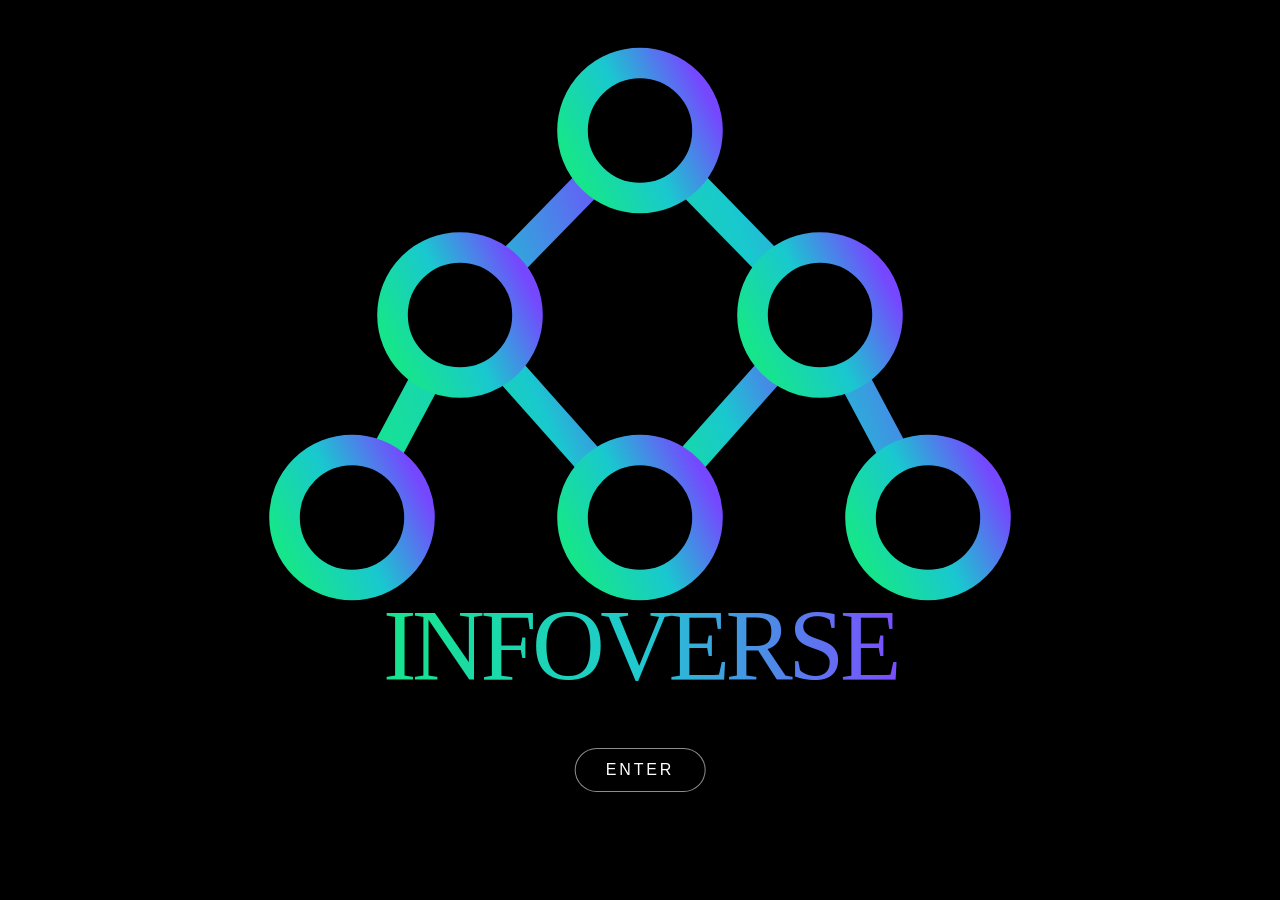
==== index.html @ 0129d110 "Restore separate left and right logo half panels" ====
<!DOCTYPE html>
<html lang="en">
<head>
  <meta charset="UTF-8">
  <meta name="viewport" content="width=device-width, initial-scale=1.0">
  <title>Infoverse</title>
  <link rel="stylesheet" href="style.css">
</head>
<body>
  <main id="app">
    <section id="intro" class="intro" aria-label="Welcome">
      <div id="logoStage" class="logo-stage">
        <img id="introLogo" class="intro-logo" src="assets/infoverse.svg" alt="Infoverse logo">

        <div id="logoLeft" class="logo-half logo-left" aria-hidden="true"></div>
        <div id="logoRight" class="logo-half logo-right" aria-hidden="true"></div>

        <button id="enterButton" class="enter-button" type="button">
          ENTER
        </button>
      </div>
    </section>

    <section id="mainPage" class="main-page" aria-hidden="true">
      <div class="side-logo side-logo-left" aria-hidden="true"></div>
      <div class="side-logo side-logo-right" aria-hidden="true"></div>
      <header class="site-header">
        <img class="header-logo" src="assets/infoverse.svg" alt="Infoverse">
        <h1>Infoverse</h1>
      </header>

      <div class="module-grid">
        <a class="module-card" href="#">
          <span>01</span>
          <h2>Learn</h2>
          <p>Build your analytics knowledge from beginner to advanced.</p>
        </a>

        <a class="module-card" href="#">
          <span>02</span>
          <h2>Games</h2>
          <p>Practice analytical thinking through interactive games.</p>
        </a>

        <a class="module-card" href="#">
          <span>03</span>
          <h2>Challenges</h2>
          <p>Compete, solve problems and test your skills.</p>
        </a>
      </div>
    </section>
  </main>

  <script src="script.js"></script>
</body>
</html>
---- style.css ----
:root {
  --logo-bg: #000000;
  --accent: #9b6cff;
  --text: #f5f1fa;
  --muted: #aaa0b5;
  --card: #151515;
}

* { box-sizing: border-box; }

html, body {
  margin: 0;
  width: 100%;
  min-height: 100%;
  font-family: Arial, Helvetica, sans-serif;
  background: var(--logo-bg);
  color: var(--text);
}

body { overflow: hidden; }

button, a { font: inherit; }

.intro {
  position: fixed;
  inset: 0;
  z-index: 10;
  display: grid;
  place-items: center;
  background: #000;
  overflow: hidden;
}

/* The supplied logo is square. The largest undistorted square that can fit
   inside the viewport is used, leaving black space on the remaining sides. */
.logo-stage {
  position: relative;
  width: min(100vw, 100vh);
  height: min(100vw, 100vh);
  display: grid;
  place-items: center;
  overflow: visible;
  background: #000;
}

.intro-logo {
  position: absolute;
  inset: 0;
  width: 100%;
  height: 100%;
  object-fit: contain;
  display: block;
  z-index: 1;
}

.enter-button {
  position: absolute;
  z-index: 4;
  left: 50%;
  bottom: 12%;
  transform: translateX(-50%);
  border: 1px solid rgba(255,255,255,.55);
  border-radius: 999px;
  padding: 12px 30px;
  background: rgba(0,0,0,.72);
  color: white;
  cursor: pointer;
  letter-spacing: .18em;
  transition: transform .2s ease, background .2s ease;
}

.enter-button:hover {
  transform: translateX(-50%) scale(1.05);
  background: rgba(155,108,255,.25);
}

.enter-button:focus-visible {
  outline: 2px solid var(--accent);
  outline-offset: 5px;
}

/* Both halves use the exact supplied logo and are clipped at the centre.
   The left half travels left; the right half travels right. */
.logo-half {
  position: absolute;
  inset: 0;
  z-index: 3;
  background-image: url("assets/infoverse.svg");
  background-repeat: no-repeat;
  background-size: contain;
  background-position: center;
  pointer-events: none;
  opacity: 0;
}

.logo-left { clip-path: inset(0 50% 0 0); }
.logo-right { clip-path: inset(0 0 0 50%); }

.intro.leaving .intro-logo {
  opacity: 0;
  transition: opacity .15s ease;
}

.intro.leaving .logo-half { opacity: 1; }

.intro.leaving .logo-left {
  animation: split-left .85s cubic-bezier(.65,0,.2,1) forwards;
}

.intro.leaving .logo-right {
  animation: split-right .85s cubic-bezier(.65,0,.2,1) forwards;
}

.intro.leaving .enter-button {
  opacity: 0;
  transform: translateX(-50%) scale(.85);
  transition: opacity .2s ease, transform .2s ease;
}

@keyframes split-left {
  from { transform: translateX(0); }
  to { transform: translateX(-100vw); }
}

@keyframes split-right {
  from { transform: translateX(0); }
  to { transform: translateX(100vw); }
}

.main-page {
  position: fixed;
  inset: 0;
  overflow-y: auto;
  background: #000;
  opacity: 0;
  transform: scale(1.03);
  pointer-events: none;
  padding: 40px clamp(24px, 6vw, 96px);
}

.main-page.visible {
  opacity: 1;
  transform: scale(1);
  pointer-events: auto;
  transition: opacity .55s ease, transform .7s ease;
}

/* One continuous logo spans the entire page.
   The centre cards cover the middle, leaving the TRUE left and right
   portions of this same logo visible at the sides. */
.side-logo {
  position: fixed;
  inset: 0;
  width: 100vw;
  height: 100vh;
  background-image: url("assets/infoverse.svg");
  background-repeat: no-repeat;
  background-size: 100vw 100vw;
  background-position: center center;
  pointer-events: none;
  z-index: 0;
  opacity: 0.9;
}

/* Keep the central content above the logo. */

.site-header {
  position: relative;
  z-index: 2;
  display: flex;
  align-items: center;
  gap: 16px;
  margin-bottom: clamp(50px, 9vh, 100px);
}

.header-logo {
  width: 72px;
  height: 72px;
  object-fit: contain;
}

.site-header h1 {
  margin: 0;
  font-size: clamp(28px, 4vw, 52px);
}

.module-grid {
  position: relative;
  z-index: 2;
  width: min(100%, 1210px);
  display: grid;
  grid-template-columns: repeat(3, minmax(0, 1fr));
  gap: 24px;
  max-width: 1210px;
  margin: auto;
}

.module-card {
  min-height: 300px;
  padding: 30px;
  border: 1px solid rgba(255,255,255,.12);
  border-radius: 24px;
  background: var(--card);
  color: var(--text);
  text-decoration: none;
  transition: transform .25s ease, border-color .25s ease;
}

.module-card:hover {
  transform: translateY(-8px);
  border-color: rgba(155,108,255,.7);
}

.module-card span {
  color: var(--accent);
  font-size: 14px;
  letter-spacing: .15em;
}

.module-card h2 {
  margin: 65px 0 12px;
  font-size: clamp(30px, 4vw, 48px);
}

.module-card p {
  color: var(--muted);
  line-height: 1.6;
  max-width: 360px;
}

@media (max-width: 800px) {
  body { overflow: auto; }
  .module-grid { grid-template-columns: 1fr; }
  .module-card { min-height: 220px; }
  .module-card h2 { margin-top: 35px; }
}
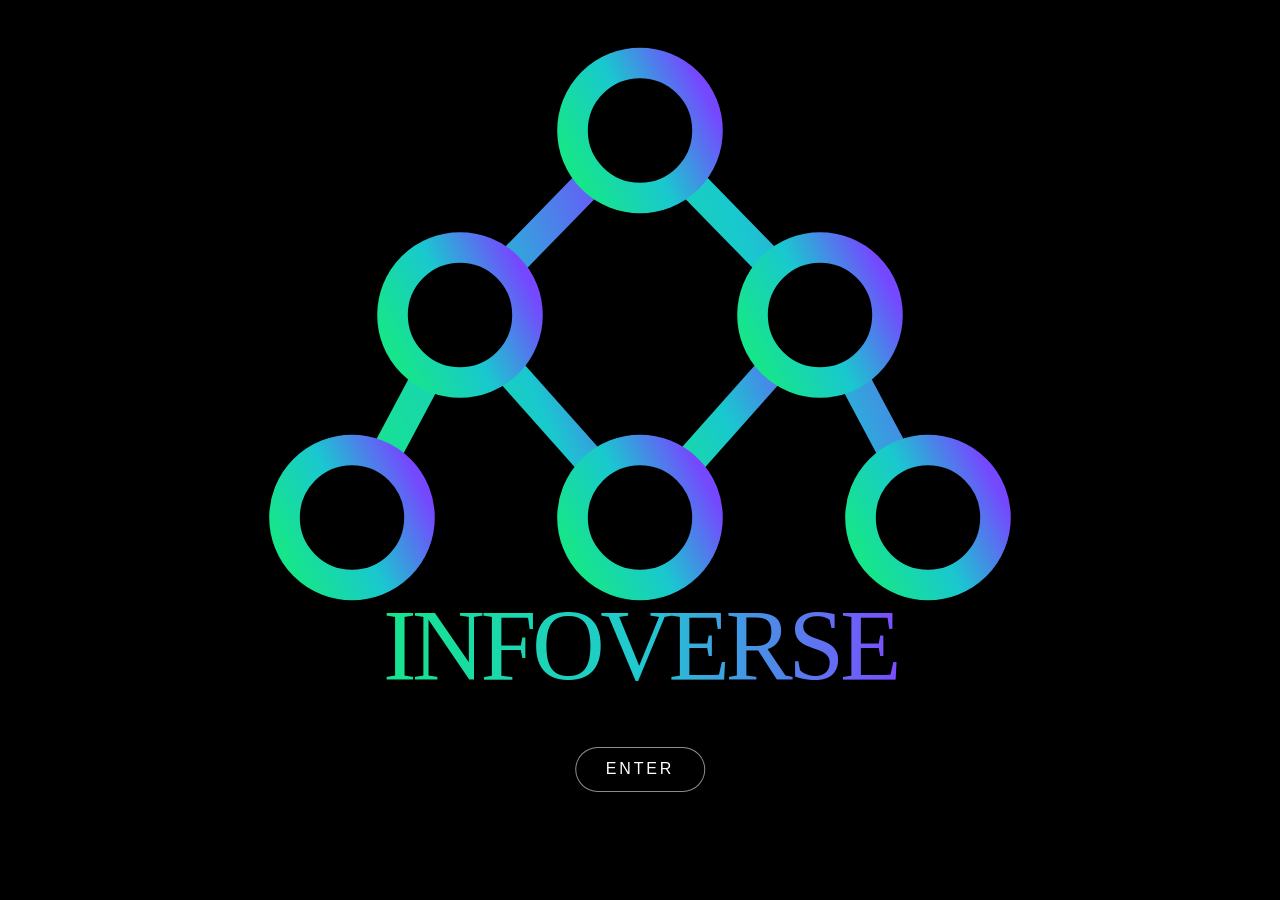
==== commit a62983d6: "Split site sections into responsive modules" ====
--- a/index.html
+++ b/index.html
@@ -1,56 +1,55 @@
-<!DOCTYPE html>
+<!doctype html>
 <html lang="en">
 <head>
-  <meta charset="UTF-8">
-  <meta name="viewport" content="width=device-width, initial-scale=1.0">
+  <meta charset="utf-8">
+  <meta name="viewport" content="width=device-width, initial-scale=1">
+  <meta name="theme-color" content="#030708">
   <title>Infoverse</title>
   <link rel="stylesheet" href="style.css">
 </head>
 <body>
   <main id="app">
     <section id="intro" class="intro" aria-label="Welcome">
-      <div id="logoStage" class="logo-stage">
-        <img id="introLogo" class="intro-logo" src="assets/infoverse.svg" alt="Infoverse logo">
-
-        <div id="logoLeft" class="logo-half logo-left" aria-hidden="true"></div>
-        <div id="logoRight" class="logo-half logo-right" aria-hidden="true"></div>
-
-        <button id="enterButton" class="enter-button" type="button">
-          ENTER
-        </button>
+      <div class="logo-stage">
+        <img class="intro-logo" src="assets/infoverse.svg" alt="Infoverse logo">
+        <div class="intro-half intro-left" aria-hidden="true"></div>
+        <div class="intro-half intro-right" aria-hidden="true"></div>
+        <button id="enterButton" class="enter-button" type="button">ENTER</button>
       </div>
     </section>
 
     <section id="mainPage" class="main-page" aria-hidden="true">
-      <div class="side-logo side-logo-left" aria-hidden="true"></div>
-      <div class="side-logo side-logo-right" aria-hidden="true"></div>
+      <div class="main-logo-half main-logo-left" aria-hidden="true"></div>
+      <div class="main-logo-half main-logo-right" aria-hidden="true"></div>
       <header class="site-header">
-        <img class="header-logo" src="assets/infoverse.svg" alt="Infoverse">
+        <img class="header-logo" src="assets/infoverse.svg" alt="">
         <h1>Infoverse</h1>
       </header>
-
-      <div class="module-grid">
-        <a class="module-card" href="#">
-          <span>01</span>
-          <h2>Learn</h2>
-          <p>Build your analytics knowledge from beginner to advanced.</p>
+      <section id="home" class="module-grid" aria-label="Choose a module">
+        <a class="module-card module-card-learn" href="modules/learn/index.html">
+          <div class="module-card-top"><span class="module-card-index">01 / LEARN</span><span class="module-card-tag">8 STAGE ROADMAP</span></div>
+          <div class="module-card-art module-art-learn" aria-hidden="true"><i></i><i></i><i></i><i></i><i></i></div>
+          <h2>Business Analyst</h2>
+          <p>Follow a guided path from business problem to measurable outcome.</p>
+          <div class="module-card-foot">OPEN LEARNING PATH <b>↗</b></div>
         </a>
-
-        <a class="module-card" href="#">
-          <span>02</span>
-          <h2>Games</h2>
-          <p>Practice analytical thinking through interactive games.</p>
+        <a class="module-card module-card-games" href="modules/games/index.html">
+          <div class="module-card-top"><span class="module-card-index">02 / GAMES</span><span class="module-card-tag">3 ARCADE RUNS</span></div>
+          <div class="module-card-art module-art-games" aria-hidden="true"><i></i><i></i><i></i><i></i></div>
+          <h2>Arcade</h2>
+          <p>Sharpen your instincts with patterns, puzzles, and data.</p>
+          <div class="module-card-foot">ENTER THE ARCADE <b>↗</b></div>
         </a>
-
-        <a class="module-card" href="#">
-          <span>03</span>
-          <h2>Challenges</h2>
-          <p>Compete, solve problems and test your skills.</p>
+        <a class="module-card module-card-challenges" href="modules/challenges/index.html">
+          <div class="module-card-top"><span class="module-card-index">03 / CHALLENGES</span><span class="module-card-tag">CASE MISSIONS</span></div>
+          <div class="module-card-art module-art-challenges" aria-hidden="true"><i></i><i></i><i></i><i></i></div>
+          <h2>Field Missions</h2>
+          <p>Apply your skills to realistic business scenarios.</p>
+          <div class="module-card-foot">VIEW CHALLENGES <b>↗</b></div>
         </a>
-      </div>
+      </section>
     </section>
   </main>
-
   <script src="script.js"></script>
 </body>
 </html>
--- a/style.css
+++ b/style.css
@@ -1,236 +1,48 @@
-:root {
-  --logo-bg: #000000;
-  --accent: #9b6cff;
-  --text: #f5f1fa;
-  --muted: #aaa0b5;
-  --card: #151515;
+:root { --neon-green: #37ffad; --neon-blue: #27cfff; --page-black: #030708; --page-text: #effff9; --page-muted: #91aaa4; }
+* { box-sizing: border-box; }
+html, body { width: 100%; min-height: 100%; margin: 0; background: var(--page-black); color: var(--page-text); font-family: Arial, Helvetica, sans-serif; }
+body { overflow: hidden; }
+button, a { font: inherit; }
+
+.intro { position: fixed; inset: 0; z-index: 10; display: grid; place-items: center; overflow: hidden; background: #000; }
+.logo-stage { position: relative; width: 100vmin; height: 100vmin; background: #000; }
+.intro-logo { position: absolute; inset: 0; z-index: 1; display: block; width: 100%; height: 100%; object-fit: contain; }
+.intro-half { position: absolute; inset: 0; z-index: 3; background: url("assets/infoverse.svg") center / contain no-repeat; opacity: 0; pointer-events: none; }
+.intro-left { clip-path: inset(0 50% 0 0); }.intro-right { clip-path: inset(0 0 0 50%); }
+.enter-button { position: absolute; z-index: 4; left: 50%; bottom: 12%; padding: 1.4vh 2.3vw; transform: translateX(-50%); border: 1px solid rgba(255,255,255,.55); border-radius: 999px; background: rgba(0,0,0,.8); color: #fff; cursor: pointer; letter-spacing: .18em; transition: transform .2s ease, background .2s ease; }
+.enter-button:hover { transform: translateX(-50%) scale(1.05); background: rgba(55,255,173,.16); }
+.enter-button:focus-visible, .module-card:focus-visible { outline: 2px solid var(--neon-blue); outline-offset: 4px; }
+.intro.leaving .intro-logo { opacity: 0; transition: opacity .15s ease; }.intro.leaving .intro-half { opacity: 1; }
+.intro.leaving .intro-left { animation: split-left .85s cubic-bezier(.65,0,.2,1) forwards; }.intro.leaving .intro-right { animation: split-right .85s cubic-bezier(.65,0,.2,1) forwards; }
+.intro.leaving .enter-button { opacity: 0; transform: translateX(-50%) scale(.85); transition: opacity .2s ease, transform .2s ease; }
+@keyframes split-left { to { transform: translateX(-100vw); } } @keyframes split-right { to { transform: translateX(100vw); } }
+
+.main-page { position: fixed; inset: 0; overflow-y: auto; padding: 3vh 0 8vh; background: #000; opacity: 0; transform: scale(1.03); pointer-events: none; }
+.main-page.visible { opacity: 1; transform: scale(1); pointer-events: auto; transition: opacity .55s ease, transform .7s ease; }
+.main-logo-half { position: absolute; z-index: 0; top: calc(50% + 9vh); width: 100vmin; height: 100vmin; background: url("assets/infoverse.svg") center / 100% 100% no-repeat; opacity: .72; pointer-events: none; transform: translateY(-50%); }
+.main-logo-left { left: calc(15vw - 50vmin); clip-path: inset(0 50% 0 0); }.main-logo-right { left: calc(85vw - 50vmin); clip-path: inset(0 0 0 50%); }
+.site-header { position: relative; z-index: 2; display: flex; width: 90vw; align-items: center; gap: 1vw; margin: 0 auto 7vh; }
+.header-logo { width: clamp(42px, 5vw, 76px); aspect-ratio: 1; object-fit: contain; }.site-header h1 { margin: 0; font-size: clamp(28px, 4vw, 54px); }
+.module-grid { position: relative; z-index: 2; display: grid; width: 70vw; grid-template-columns: repeat(3, minmax(0,1fr)); gap: 1vw; margin: 0 auto; }
+.module-card { --card-glow: rgba(55,255,173,.1); position: relative; display: flex; min-width: 0; min-height: 42vh; flex-direction: column; overflow: hidden; padding: 1.6vw; border: 1px solid rgba(55,255,173,.27); border-radius: .9vw; background: linear-gradient(145deg, rgba(55,255,173,.07), transparent 42%), radial-gradient(ellipse at 85% 18%, rgba(39,207,255,.12), transparent 36%), #051014; color: var(--page-text); text-decoration: none; box-shadow: inset 0 1px rgba(255,255,255,.035), 0 2vh 4vw rgba(0,0,0,.35); transition: transform .25s ease, border-color .25s ease, box-shadow .25s ease; }
+.module-card:hover { transform: translateY(-.5vh); border-color: rgba(55,255,173,.65); box-shadow: 0 2vh 5vw var(--card-glow); }
+.module-card-top { display: flex; align-items: center; justify-content: space-between; gap: .5vw; }.module-card-index { color: var(--neon-green); font-size: clamp(9px, .75vw, 12px); letter-spacing: .16em; }.module-card-tag { padding: .5vh .6vw; border: 1px solid rgba(39,207,255,.24); border-radius: .3vw; color: var(--neon-blue); font-size: clamp(8px, .62vw, 10px); letter-spacing: .1em; white-space: nowrap; }
+.module-card-art { position: relative; display: block; height: 10vh; margin: 2.5vh 0 1.8vh; color: var(--neon-green); }.module-card-art i { position: absolute; display: block; width: .8vw; aspect-ratio: 1; border: 2px solid currentColor; border-radius: 50%; background: #061215; box-shadow: 0 0 1vw rgba(55,255,173,.26); }
+.module-art-learn::before { position: absolute; top: 1.5vh; left: .5vw; width: 8vw; height: 6vh; border-top: 1px solid rgba(39,207,255,.7); border-right: 1px solid rgba(39,207,255,.7); border-radius: 0 1vw 0 0; content: ""; transform: skewY(-25deg); }
+.module-art-learn i:nth-child(1) { top: .4vh; left: .2vw; }.module-art-learn i:nth-child(2) { top: 2vh; left: 2.2vw; border-color: var(--neon-blue); }.module-art-learn i:nth-child(3) { top: 3.8vh; left: 4.2vw; }.module-art-learn i:nth-child(4) { top: 5.7vh; left: 6.2vw; border-color: var(--neon-blue); }.module-art-learn i:nth-child(5) { top: 7.4vh; left: 8.2vw; }
+.module-art-games { display: grid; width: 8vw; grid-template-columns: repeat(2, 1vw); grid-template-rows: repeat(2, 1vw); align-content: center; justify-content: center; gap: .6vw; transform: rotate(45deg); }.module-art-games i { position: static; width: 1vw; border-radius: .2vw; }.module-art-games i:nth-child(2), .module-art-games i:nth-child(3) { border-color: var(--neon-blue); }
+.module-art-challenges::before { position: absolute; bottom: .4vh; left: .2vw; width: 9vw; height: 1px; background: rgba(39,207,255,.5); content: ""; }.module-art-challenges i { bottom: .5vh; left: .8vw; width: .65vw; height: 3.2vh; border: 1px solid var(--neon-green); border-radius: .2vw .2vw 0 0; background: linear-gradient(0deg, rgba(55,255,173,.04), rgba(55,255,173,.42)); }.module-art-challenges i:nth-child(2) { left: 2.2vw; height: 5.5vh; border-color: var(--neon-blue); }.module-art-challenges i:nth-child(3) { left: 3.6vw; height: 4.2vh; }.module-art-challenges i:nth-child(4) { left: 5vw; height: 7vh; border-color: var(--neon-blue); }
+.module-card h2 { margin: 0 0 1vh; font-size: clamp(21px, 2.3vw, 38px); letter-spacing: -.035em; }.module-card p { margin: 0 0 2vh; color: var(--page-muted); font-size: clamp(12px, .95vw, 16px); line-height: 1.6; }.module-card-foot { display: flex; align-items: center; justify-content: space-between; gap: .5vw; margin-top: auto; padding-top: 1.3vh; border-top: 1px solid rgba(55,255,173,.2); color: var(--neon-green); font-size: clamp(9px, .7vw, 11px); letter-spacing: .12em; }.module-card-foot b { color: var(--neon-blue); font-size: 18px; font-weight: 400; transition: transform .2s ease; }.module-card:hover .module-card-foot b { transform: translate(.2vw,-.2vh); }
+
+@media (max-width: 760px) {
+  body { overflow: auto; }
+  .main-page { position: absolute; min-height: 100vh; padding-bottom: 8vh; }
+  .main-logo-half { display: none; }
+  .site-header { width: 90vw; margin-bottom: 4vh; }
+  .module-grid { width: 90vw; grid-template-columns: 1fr; gap: 1.5vh; }
+  .module-card { min-height: 31vh; padding: 4vw; border-radius: 2vw; }
+  .module-card-art { height: 9vh; margin: 1vh 0; }.module-card-art i { width: 2.2vw; }
+  .module-art-learn::before { width: 20vw; height: 6vh; }.module-art-games { width: 20vw; grid-template-columns: repeat(2,3vw); grid-template-rows: repeat(2,3vw); gap: 1.5vw; }.module-art-games i { width: 3vw; }.module-art-challenges::before { width: 20vw; }.module-art-challenges i { width: 1.8vw; }.module-art-challenges i:nth-child(2) { left: 4vw; }.module-art-challenges i:nth-child(3) { left: 7vw; }.module-art-challenges i:nth-child(4) { left: 10vw; }
 }
 
-* { box-sizing: border-box; }
-
-html, body {
-  margin: 0;
-  width: 100%;
-  min-height: 100%;
-  font-family: Arial, Helvetica, sans-serif;
-  background: var(--logo-bg);
-  color: var(--text);
-}
-
-body { overflow: hidden; }
-
-button, a { font: inherit; }
-
-.intro {
-  position: fixed;
-  inset: 0;
-  z-index: 10;
-  display: grid;
-  place-items: center;
-  background: #000;
-  overflow: hidden;
-}
-
-/* The supplied logo is square. The largest undistorted square that can fit
-   inside the viewport is used, leaving black space on the remaining sides. */
-.logo-stage {
-  position: relative;
-  width: min(100vw, 100vh);
-  height: min(100vw, 100vh);
-  display: grid;
-  place-items: center;
-  overflow: visible;
-  background: #000;
-}
-
-.intro-logo {
-  position: absolute;
-  inset: 0;
-  width: 100%;
-  height: 100%;
-  object-fit: contain;
-  display: block;
-  z-index: 1;
-}
-
-.enter-button {
-  position: absolute;
-  z-index: 4;
-  left: 50%;
-  bottom: 12%;
-  transform: translateX(-50%);
-  border: 1px solid rgba(255,255,255,.55);
-  border-radius: 999px;
-  padding: 12px 30px;
-  background: rgba(0,0,0,.72);
-  color: white;
-  cursor: pointer;
-  letter-spacing: .18em;
-  transition: transform .2s ease, background .2s ease;
-}
-
-.enter-button:hover {
-  transform: translateX(-50%) scale(1.05);
-  background: rgba(155,108,255,.25);
-}
-
-.enter-button:focus-visible {
-  outline: 2px solid var(--accent);
-  outline-offset: 5px;
-}
-
-/* Both halves use the exact supplied logo and are clipped at the centre.
-   The left half travels left; the right half travels right. */
-.logo-half {
-  position: absolute;
-  inset: 0;
-  z-index: 3;
-  background-image: url("assets/infoverse.svg");
-  background-repeat: no-repeat;
-  background-size: contain;
-  background-position: center;
-  pointer-events: none;
-  opacity: 0;
-}
-
-.logo-left { clip-path: inset(0 50% 0 0); }
-.logo-right { clip-path: inset(0 0 0 50%); }
-
-.intro.leaving .intro-logo {
-  opacity: 0;
-  transition: opacity .15s ease;
-}
-
-.intro.leaving .logo-half { opacity: 1; }
-
-.intro.leaving .logo-left {
-  animation: split-left .85s cubic-bezier(.65,0,.2,1) forwards;
-}
-
-.intro.leaving .logo-right {
-  animation: split-right .85s cubic-bezier(.65,0,.2,1) forwards;
-}
-
-.intro.leaving .enter-button {
-  opacity: 0;
-  transform: translateX(-50%) scale(.85);
-  transition: opacity .2s ease, transform .2s ease;
-}
-
-@keyframes split-left {
-  from { transform: translateX(0); }
-  to { transform: translateX(-100vw); }
-}
-
-@keyframes split-right {
-  from { transform: translateX(0); }
-  to { transform: translateX(100vw); }
-}
-
-.main-page {
-  position: fixed;
-  inset: 0;
-  overflow-y: auto;
-  background: #000;
-  opacity: 0;
-  transform: scale(1.03);
-  pointer-events: none;
-  padding: 40px clamp(24px, 6vw, 96px);
-}
-
-.main-page.visible {
-  opacity: 1;
-  transform: scale(1);
-  pointer-events: auto;
-  transition: opacity .55s ease, transform .7s ease;
-}
-
-/* One continuous logo spans the entire page.
-   The centre cards cover the middle, leaving the TRUE left and right
-   portions of this same logo visible at the sides. */
-.side-logo {
-  position: fixed;
-  inset: 0;
-  width: 100vw;
-  height: 100vh;
-  background-image: url("assets/infoverse.svg");
-  background-repeat: no-repeat;
-  background-size: 100vw 100vw;
-  background-position: center center;
-  pointer-events: none;
-  z-index: 0;
-  opacity: 0.9;
-}
-
-/* Keep the central content above the logo. */
-
-.site-header {
-  position: relative;
-  z-index: 2;
-  display: flex;
-  align-items: center;
-  gap: 16px;
-  margin-bottom: clamp(50px, 9vh, 100px);
-}
-
-.header-logo {
-  width: 72px;
-  height: 72px;
-  object-fit: contain;
-}
-
-.site-header h1 {
-  margin: 0;
-  font-size: clamp(28px, 4vw, 52px);
-}
-
-.module-grid {
-  position: relative;
-  z-index: 2;
-  width: min(100%, 1210px);
-  display: grid;
-  grid-template-columns: repeat(3, minmax(0, 1fr));
-  gap: 24px;
-  max-width: 1210px;
-  margin: auto;
-}
-
-.module-card {
-  min-height: 300px;
-  padding: 30px;
-  border: 1px solid rgba(255,255,255,.12);
-  border-radius: 24px;
-  background: var(--card);
-  color: var(--text);
-  text-decoration: none;
-  transition: transform .25s ease, border-color .25s ease;
-}
-
-.module-card:hover {
-  transform: translateY(-8px);
-  border-color: rgba(155,108,255,.7);
-}
-
-.module-card span {
-  color: var(--accent);
-  font-size: 14px;
-  letter-spacing: .15em;
-}
-
-.module-card h2 {
-  margin: 65px 0 12px;
-  font-size: clamp(30px, 4vw, 48px);
-}
-
-.module-card p {
-  color: var(--muted);
-  line-height: 1.6;
-  max-width: 360px;
-}
-
-@media (max-width: 800px) {
-  body { overflow: auto; }
-  .module-grid { grid-template-columns: 1fr; }
-  .module-card { min-height: 220px; }
-  .module-card h2 { margin-top: 35px; }
-}
+@media (prefers-reduced-motion: reduce) { *, *::before, *::after { scroll-behavior: auto !important; animation-duration: .01ms !important; transition-duration: .01ms !important; } }
